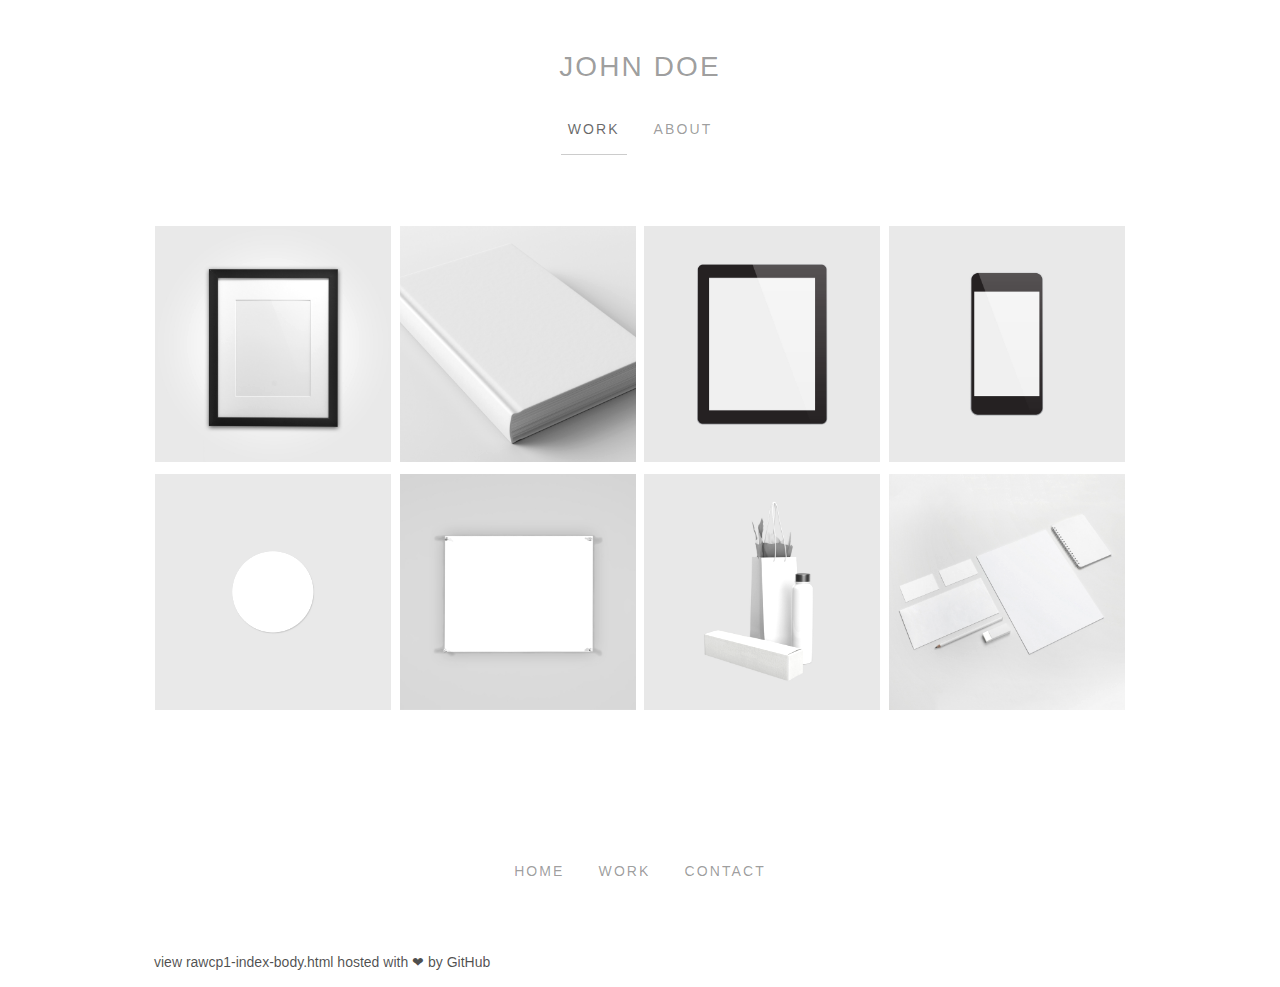
==== about.html @ b8d05874 "update" ====
<!doctype html>
<html lang="en">

<head>
    <meta charset="utf-8" />
    <title>My Portfolio</title>
    <meta name="description" content="A minimal, simple portfolio site." />

    <!-- VIEWPORT FOR MOBILE -->
    <meta name="viewport" content="width=device-width, initial-scale=1" />

    <!-- MAIN CSS FILE -->
    <link href="css/style.css" rel="stylesheet" type="text/css" />

</head>

<body>
    <header class="site-header">
        <div class="site-identity">
            <h1>
                <a href="index.html">John Doe</a>
            </h1>
        </div>
        <nav class="site-navigation">
            <ul>
                <li class="selected">
                    <a href="index.html#work" class="selected">Work</a>
                </li>
                <li>
                    <a href="about.html">About</a>
                </li>
            
            </ul>
        </nav>
</header>

<main class="site-main">

    <section id="work" class="text-centered">

        <ul class="thumbgrid">
                <li><a href="#"><img src="img/placeholder-1x1-art1.jpg" alt="Placeholder" /></a></li>
                <li><a href="#"><img src="img/placeholder-1x1-book1.jpg" alt="Placeholder" /></a></li>
                <li><a href="#"><img src="img/placeholder-1x1-ipad.jpg" alt="Placeholder" /></a></li>
                <li><a href="#"><img src="img/placeholder-1x1-iphone.jpg" alt="Placeholder" /></a></li>
                <li><a href="#"><img src="img/placeholder-1x1-logo1.jpg" alt="Placeholder" /></a></li>
                <li><a href="#"><img src="img/placeholder-1x1-poster1.jpg" alt="Placeholder" /></a></li>
                <li><a href="#"><img src="img/placeholder-1x1-packaging-set.jpg" alt="Placeholder" /></a></li>
                <li><a href="#"><img src="img/placeholder-1x1-stationaryset1.jpg" alt="Placeholder" /></a></li>
            </ul>

    </section>

</main>

<footer class="site-footer">
        <nav class="site-navigation">
            <ul>
                <li>
                    <a href="index.html">Home</a>
                </li>
                <li>
                    <a href="index.html#work">Work</a>
                </li>
                
                <li>
                    <a href="contact.html">Contact</a>
                </li>
            </ul>
        </nav>

</footer>
view rawcp1-index-body.html hosted with ❤ by GitHub

</body>

</html>
---- css/style.css ----
/* #CSS
---------------------------------
    #GLOBAL RESET
    #BODY
        #TYPOGRAPHY
    #HELPERS
    #IMAGES
    #BUTTONS
    #SITE STRUCTURE
        #HEADER
            #SITE-BRANDING (LOGO)   
            #SITE NAVIGATION
        #FOOTER
        #SECTIONS
            #HERO
    #LAYOUT
        #GRIDS
    #EFFECTS (FADE-INS)
--------------------------------- */

*{box-sizing: border-box;}



/* #TYPOGRAPHY  */
body {
    font-family: Helvetica, Arial, sans-serif;
    color: rgba(0,0,0,.7);
    max-width: 1000px;
    margin: 0 auto;
    padding: 1em;
    font-size: 87.5%;
    line-height: 1.5em;
}

h1 {
    font-size: 3em;
}

p {
    max-width: 38em;
}

/* #LINKS */
a {
  color: rgba(0,0,0,.4);
  text-decoration: none;
}

a:hover {
  color: rgba(0,0,0,.6);
}

/* HELPERS */
.text-centered {
  text-align: center;
}

.text-centered{
    text-align: center;
}

/* #IMAGES */
img {
  max-width: 100%;
  height: auto;
}

/* SITE-STRUCTURE */

.site-header,
.site-footer {
    text-align: center;
    padding: 3em 0 2em 0;
    text-transform: uppercase;
    letter-spacing: 0.15em;
}

.site-identity h1 {
    font-size: 2em;
    margin: 0;
    font-weight: normal;
}

.site-navigation ul {
    margin: 0;
    padding: 2em 0;
}

.site-navigation li {
    margin: 0 .5em;
    padding: 0;
    display: inline-block;
}

.site-navigation a {
    display: block;
    padding: 1em .5em;
    color: rgba(0,0,0,.4);
}

.site-navigation a:hover,
.site-navigation a.selected {
    color: rgba(0,0,0,.6);
    border-bottom: 0.05em solid rgba(0,0,0,.2);
}

section {
    padding: 0 0 3em 0;
}

/* #LAYOUT: THUMB IMAGE GRID */
.thumbgrid {
    padding: 0;
    display: flex;
    flex-wrap: wrap;
    justify-content: space-between;
  }
  
  .thumbgrid li {
    list-style: none;
    width: 49.5%;
    padding-bottom: 0.4%;
  }
  
  @media (min-width: 768px) {
    .thumbgrid li {
      width: 24.5%;
    }
  }
  
  .thumbgrid a img {
      filter: brightness(1.05);
      transition: all ease-in-out 0.2s;
      border: 1px solid rgba(255,255,255,0);
  }
  
  .thumbgrid a:hover img {
      filter: brightness(1);
      border: 1px solid rgba(0,0,0,.3);
  }
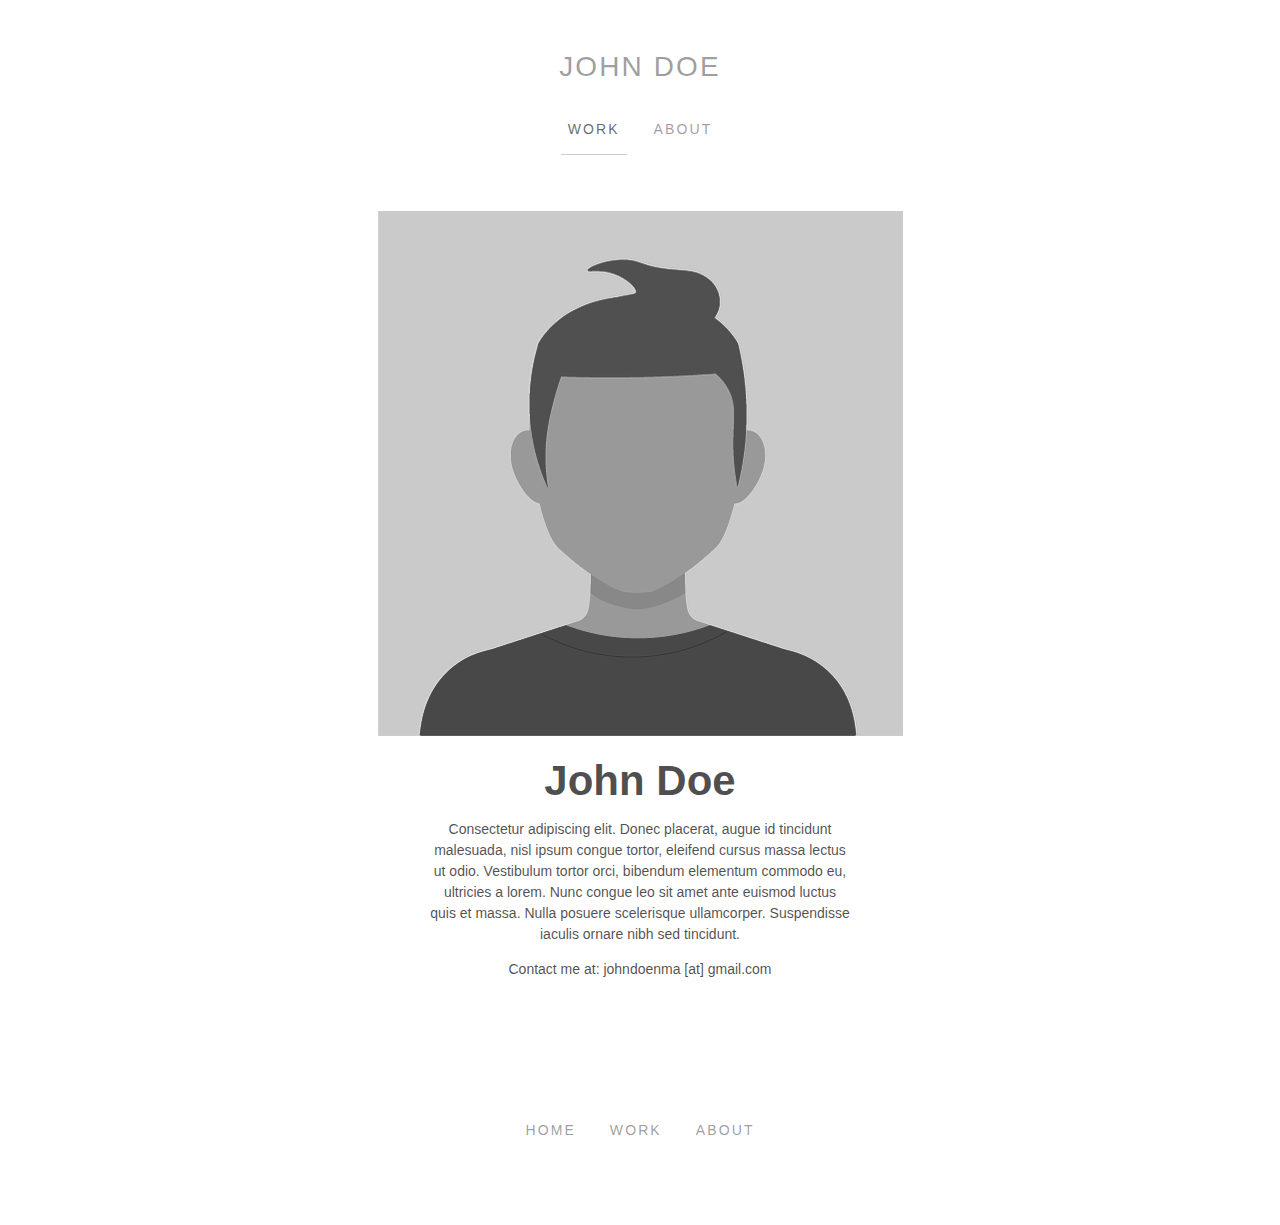
==== commit be8f4651: "updates1" ====
--- a/about.html
+++ b/about.html
@@ -1,77 +1,72 @@
-<!doctype html>
-<html lang="en">
-
-<head>
-    <meta charset="utf-8" />
-    <title>My Portfolio</title>
-    <meta name="description" content="A minimal, simple portfolio site." />
-
-    <!-- VIEWPORT FOR MOBILE -->
-    <meta name="viewport" content="width=device-width, initial-scale=1" />
-
-    <!-- MAIN CSS FILE -->
-    <link href="css/style.css" rel="stylesheet" type="text/css" />
-
-</head>
-
-<body>
-    <header class="site-header">
-        <div class="site-identity">
-            <h1>
-                <a href="index.html">John Doe</a>
-            </h1>
-        </div>
-        <nav class="site-navigation">
-            <ul>
-                <li class="selected">
-                    <a href="index.html#work" class="selected">Work</a>
-                </li>
-                <li>
-                    <a href="about.html">About</a>
-                </li>
-            
-            </ul>
-        </nav>
-</header>
-
-<main class="site-main">
-
-    <section id="work" class="text-centered">
-
-        <ul class="thumbgrid">
-                <li><a href="#"><img src="img/placeholder-1x1-art1.jpg" alt="Placeholder" /></a></li>
-                <li><a href="#"><img src="img/placeholder-1x1-book1.jpg" alt="Placeholder" /></a></li>
-                <li><a href="#"><img src="img/placeholder-1x1-ipad.jpg" alt="Placeholder" /></a></li>
-                <li><a href="#"><img src="img/placeholder-1x1-iphone.jpg" alt="Placeholder" /></a></li>
-                <li><a href="#"><img src="img/placeholder-1x1-logo1.jpg" alt="Placeholder" /></a></li>
-                <li><a href="#"><img src="img/placeholder-1x1-poster1.jpg" alt="Placeholder" /></a></li>
-                <li><a href="#"><img src="img/placeholder-1x1-packaging-set.jpg" alt="Placeholder" /></a></li>
-                <li><a href="#"><img src="img/placeholder-1x1-stationaryset1.jpg" alt="Placeholder" /></a></li>
-            </ul>
-
-    </section>
-
-</main>
-
-<footer class="site-footer">
-        <nav class="site-navigation">
-            <ul>
-                <li>
-                    <a href="index.html">Home</a>
-                </li>
-                <li>
-                    <a href="index.html#work">Work</a>
-                </li>
-                
-                <li>
-                    <a href="contact.html">Contact</a>
-                </li>
-            </ul>
-        </nav>
-
-</footer>
-view rawcp1-index-body.html hosted with ❤ by GitHub
-
-</body>
-
+<!doctype html>
+<html lang="en">
+
+<head>
+    <meta charset="utf-8" />
+    <title>My Portfolio</title>
+    <meta name="description" content="A minimal, simple portfolio site." />
+
+    <!-- VIEWPORT FOR MOBILE -->
+    <meta name="viewport" content="width=device-width, initial-scale=1" />
+
+    <!-- MAIN CSS FILE -->
+    <link href="css/style.css" rel="stylesheet" type="text/css" />
+
+</head>
+
+<body>
+
+    <header class="site-header">
+        <div class="site-identity">
+            <h1>
+                <a href="index.html">John Doe</a>
+            </h1>
+        </div>
+        <nav class="site-navigation">
+            <ul>
+                <li class="selected">
+                    <a href="index.html#work" class="selected">Work</a>
+                </li>
+                <li>
+                    <a href="about.html">About</a>
+                </li>
+            </ul>
+        </nav>
+    </header>
+
+    <main class="site-main">
+
+        <section class="text-centered">
+
+            <img src="img/johndoenma-avatar.png" alt="placeholder" class="circular" />
+            <h1>John Doe</h1>
+            <p>Consectetur adipiscing elit. Donec placerat, augue id tincidunt malesuada, nisl ipsum congue tortor,
+                eleifend cursus massa lectus ut odio. Vestibulum tortor orci, bibendum elementum commodo eu,
+                ultricies a lorem. Nunc congue leo sit amet ante euismod luctus quis et massa. Nulla posuere
+                scelerisque ullamcorper. Suspendisse iaculis ornare nibh sed tincidunt.</p>
+            <p>Contact me at: johndoenma [at] gmail.com</p>
+
+        </section>
+
+    </main>
+
+    <footer class="site-footer">
+        <nav class="site-navigation">
+            <ul>
+                <li>
+                    <a href="index.html">Home</a>
+                </li>
+                <li>
+                    <a href="index.html#work">Work</a>
+                </li>
+                <li>
+                    <a href="about.html">About</a>
+                </li>
+            </ul>
+        </nav>
+
+    </footer>
+
+</body>
+
 </html>--- a/css/style.css
+++ b/css/style.css
@@ -1,141 +1,167 @@
-/* #CSS
----------------------------------
-    #GLOBAL RESET
-    #BODY
-        #TYPOGRAPHY
-    #HELPERS
-    #IMAGES
-    #BUTTONS
-    #SITE STRUCTURE
-        #HEADER
-            #SITE-BRANDING (LOGO)   
-            #SITE NAVIGATION
-        #FOOTER
-        #SECTIONS
-            #HERO
-    #LAYOUT
-        #GRIDS
-    #EFFECTS (FADE-INS)
---------------------------------- */
-
-*{box-sizing: border-box;}
-
-
-
-/* #TYPOGRAPHY  */
-body {
-    font-family: Helvetica, Arial, sans-serif;
-    color: rgba(0,0,0,.7);
-    max-width: 1000px;
-    margin: 0 auto;
-    padding: 1em;
-    font-size: 87.5%;
-    line-height: 1.5em;
-}
-
-h1 {
-    font-size: 3em;
-}
-
-p {
-    max-width: 38em;
-}
-
-/* #LINKS */
-a {
-  color: rgba(0,0,0,.4);
-  text-decoration: none;
-}
-
-a:hover {
-  color: rgba(0,0,0,.6);
-}
-
-/* HELPERS */
-.text-centered {
-  text-align: center;
-}
-
-.text-centered{
-    text-align: center;
-}
-
-/* #IMAGES */
-img {
-  max-width: 100%;
-  height: auto;
-}
-
-/* SITE-STRUCTURE */
-
-.site-header,
-.site-footer {
-    text-align: center;
-    padding: 3em 0 2em 0;
-    text-transform: uppercase;
-    letter-spacing: 0.15em;
-}
-
-.site-identity h1 {
-    font-size: 2em;
-    margin: 0;
-    font-weight: normal;
-}
-
-.site-navigation ul {
-    margin: 0;
-    padding: 2em 0;
-}
-
-.site-navigation li {
-    margin: 0 .5em;
-    padding: 0;
-    display: inline-block;
-}
-
-.site-navigation a {
-    display: block;
-    padding: 1em .5em;
-    color: rgba(0,0,0,.4);
-}
-
-.site-navigation a:hover,
-.site-navigation a.selected {
-    color: rgba(0,0,0,.6);
-    border-bottom: 0.05em solid rgba(0,0,0,.2);
-}
-
-section {
-    padding: 0 0 3em 0;
-}
-
-/* #LAYOUT: THUMB IMAGE GRID */
-.thumbgrid {
-    padding: 0;
-    display: flex;
-    flex-wrap: wrap;
-    justify-content: space-between;
-  }
-  
-  .thumbgrid li {
-    list-style: none;
-    width: 49.5%;
-    padding-bottom: 0.4%;
-  }
-  
-  @media (min-width: 768px) {
-    .thumbgrid li {
-      width: 24.5%;
-    }
-  }
-  
-  .thumbgrid a img {
-      filter: brightness(1.05);
-      transition: all ease-in-out 0.2s;
-      border: 1px solid rgba(255,255,255,0);
-  }
-  
-  .thumbgrid a:hover img {
-      filter: brightness(1);
-      border: 1px solid rgba(0,0,0,.3);
+/* #CSS
+---------------------------------
+    #GLOBAL RESET
+    #BODY
+        #TYPOGRAPHY
+    #HELPERS
+    #IMAGES
+    #BUTTONS
+    #SITE STRUCTURE
+        #HEADER
+            #SITE-BRANDING (LOGO)   
+            #SITE NAVIGATION
+        #FOOTER
+        #SECTIONS
+            #HERO
+    #LAYOUT
+        #GRIDS
+    #EFFECTS (FADE-INS)
+--------------------------------- */
+
+/* GLOBAL RESET */
+* { box-sizing: border-box; }
+
+/* #TYPOGRAPHY  */
+body {
+    font-family: Helvetica, Arial, sans-serif;
+    color: rgba(0,0,0,.7);
+    max-width: 1000px;
+    margin: 0 auto;
+    padding: 1em;
+    font-size: 87.5%;
+    line-height: 1.5em;
+}
+
+h1 {
+    font-size: 3em;
+}
+
+p {
+    max-width: 30em;
+}
+
+/* #LINKS */
+a {
+  color: rgba(0,0,0,.4);
+  text-decoration: none;
+}
+
+a:hover {
+  color: rgba(0,0,0,.6);
+}
+
+/* HELPERS */
+.text-centered {
+  text-align: center;
+}
+
+.text-centered p {
+    margin-left: auto;
+    margin-right: auto;;
+}
+
+/* #IMAGES */
+img {
+  max-width: 100%;
+  height: auto;
+}
+
+/* SITE-STRUCTURE */
+
+.site-header,
+.site-footer {
+    text-align: center;
+    padding: 3em 0 2em 0;
+    text-transform: uppercase;
+    letter-spacing: 0.15em;
+}
+
+.site-identity h1 {
+    font-size: 2em;
+    margin: 0;
+    font-weight: normal;
+}
+
+.site-navigation ul {
+    margin: 0;
+    padding: 2em 0;
+}
+
+.site-navigation li {
+    margin: 0 .5em;
+    padding: 0;
+    display: inline-block;
+}
+
+.site-navigation a {
+    display: block;
+    padding: 1em .5em;
+    color: rgba(0,0,0,.4);
+}
+
+.site-navigation a:hover,
+.site-navigation a.selected {
+    color: rgba(0,0,0,.6);
+    border-bottom: 0.05em solid rgba(0,0,0,.2);
+}
+
+section {
+    padding: 0 0 3em 0;
+}
+
+/* #LAYOUT: THUMB IMAGE GRID */
+.thumbgrid {
+    padding: 0;
+    display: flex;
+    flex-wrap: wrap;
+    justify-content: space-between;
+  }
+  
+  .thumbgrid li {
+    list-style: none;
+    width: 49.5%;
+    padding-bottom: 0.4%;
+  }
+  
+  @media (min-width: 768px) {
+    .thumbgrid li {
+      width: 24.5%;
+    }
+  }
+  
+  .thumbgrid a img {
+      filter: brightness(1.05);
+      transition: all ease-in-out 0.2s;
+      border: 1px solid rgba(255,255,255,0);
+  }
+  
+  .thumbgrid a:hover img {
+      filter: brightness(1);
+      border: 1px solid rgba(0,0,0,.3);
+  }
+
+  
+  /* HERO SECTIONS */
+  .hero {
+      padding: 4em 0;
+      background: #dedede;
+      margin-bottom: 6em;
+  }
+  
+  
+  /* #LAYOUT: FLEX GRID */
+  @media (min-width: 768px) {
+      
+      .row {
+          display: flex;
+          justify-content: space-between;
+          margin-bottom: 1em;
+      }
+      .one-third.column {
+          width: 32%;
+      }
+      .two-thirds.column {
+          width: 60%;
+      }
+      
   }